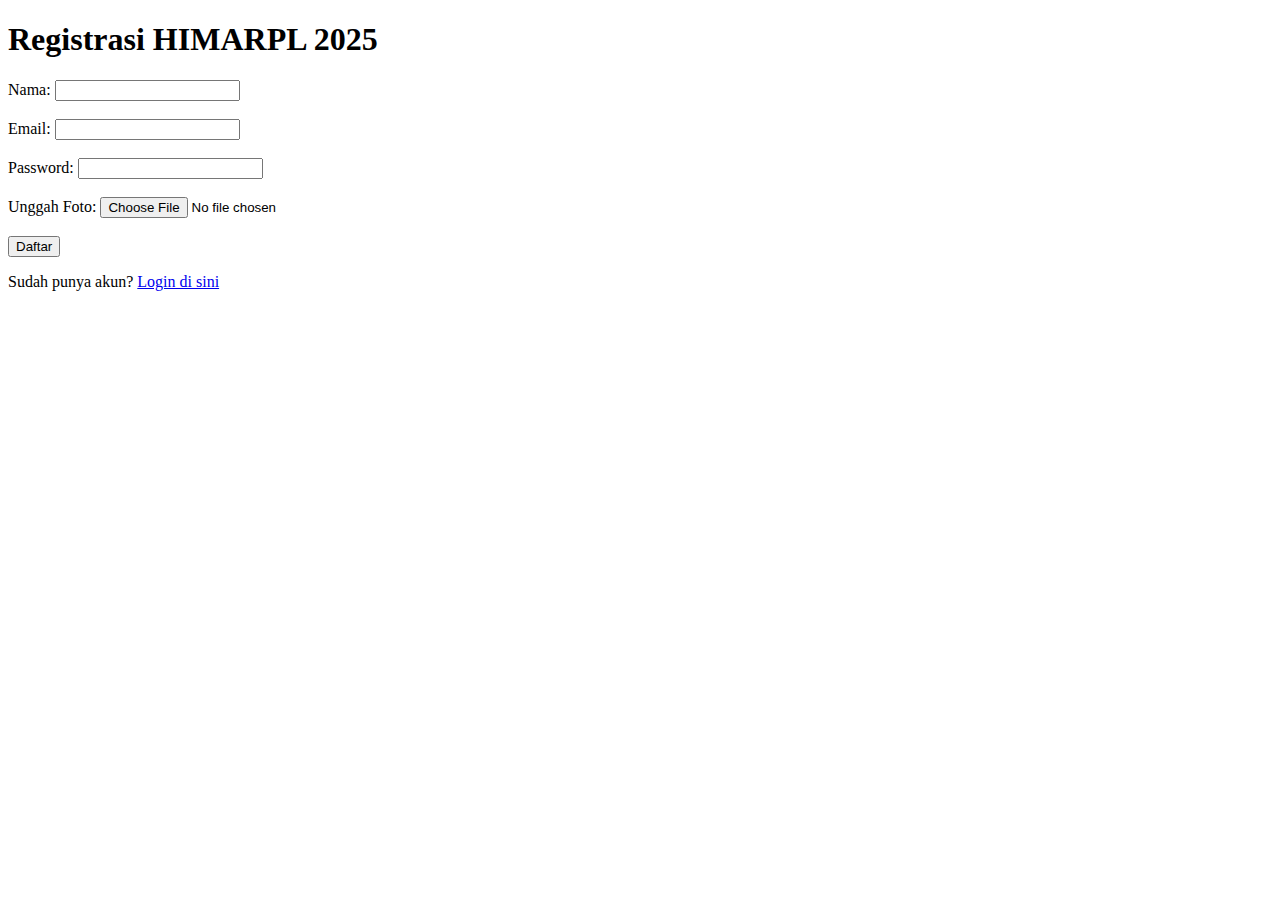
==== web_login_regis/registrasi.html @ a30556b1 "init" ====
<!DOCTYPE html>
<html lang="id">

<head>
    <meta charset="UTF-8">
    <meta name="viewport" content="width=device-width, initial-scale=1.0">
    <title>Registrasi HIMARPL 2025</title>
</head>

<body>

    <h1>Registrasi HIMARPL 2025</h1>

    <form action="register.php" method="POST" enctype="multipart/form-data">
        <label for="name">Nama:</label>
        <input type="text" id="name" name="name" required><br><br>

        <label for="email">Email:</label>
        <input type="email" id="email" name="email" required><br><br>

        <label for="password">Password:</label>
        <input type="password" id="password" name="password" required><br><br>

        <label for="photo">Unggah Foto:</label>
        <input type="file" id="photo" name="photo" accept="image/*" required><br><br>

        <button type="submit">Daftar</button>
    </form>

    <p>Sudah punya akun? <a href="login.html">Login di sini</a></p>

</body>

</html>
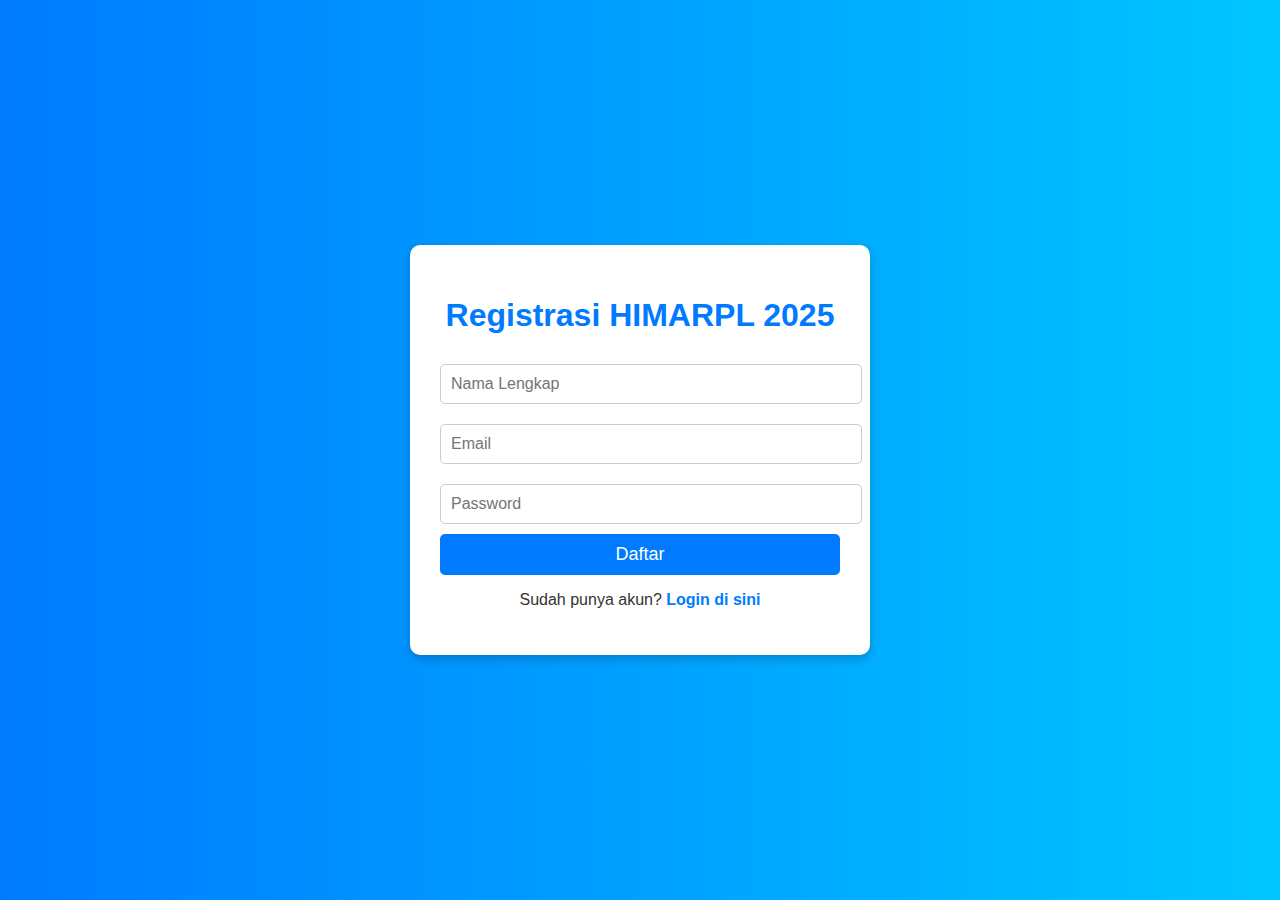
==== commit c963c9ae: "feat : css login register" ====
--- a/web_login_regis/registrasi.html
+++ b/web_login_regis/registrasi.html
@@ -5,29 +5,25 @@
     <meta charset="UTF-8">
     <meta name="viewport" content="width=device-width, initial-scale=1.0">
     <title>Registrasi HIMARPL 2025</title>
+    <link rel="stylesheet" href="style.css">
 </head>
 
 <body>
 
-    <h1>Registrasi HIMARPL 2025</h1>
+    <div class="container">
+        <h1>Registrasi HIMARPL 2025</h1>
 
-    <form action="register.php" method="POST" enctype="multipart/form-data">
-        <label for="name">Nama:</label>
-        <input type="text" id="name" name="name" required><br><br>
+        <form action="register.php" method="POST" enctype="multipart/form-data">
+            <input type="text" id="name" name="name" placeholder="Nama Lengkap" required>
+            <input type="email" id="email" name="email" placeholder="Email" required>
+            <input type="password" id="password" name="password" placeholder="Password" required>
+            <!-- <input type="file" id="photo" name="photo" accept="image/*" required> -->
 
-        <label for="email">Email:</label>
-        <input type="email" id="email" name="email" required><br><br>
+            <button type="submit">Daftar</button>
+        </form>
 
-        <label for="password">Password:</label>
-        <input type="password" id="password" name="password" required><br><br>
-
-        <label for="photo">Unggah Foto:</label>
-        <input type="file" id="photo" name="photo" accept="image/*" required><br><br>
-
-        <button type="submit">Daftar</button>
-    </form>
-
-    <p>Sudah punya akun? <a href="login.html">Login di sini</a></p>
+        <p>Sudah punya akun? <a href="login.html">Login di sini</a></p>
+    </div>
 
 </body>
 
--- a/web_login_regis/style.css
+++ b/web_login_regis/style.css
@@ -0,0 +1,79 @@
+/* style.css */
+
+/* Reset dan Style Dasar */
+body {
+    font-family: 'Arial', sans-serif;
+    background: linear-gradient(to right, #007bff, #00c6ff);
+    color: #333;
+    display: flex;
+    justify-content: center;
+    align-items: center;
+    height: 100vh;
+    margin: 0;
+}
+
+/* Kontainer utama */
+.container {
+    background: #fff;
+    padding: 30px;
+    border-radius: 10px;
+    box-shadow: 0px 4px 10px rgba(0, 0, 0, 0.2);
+    width: 100%;
+    max-width: 400px;
+    text-align: center;
+}
+
+/* Judul */
+h1 {
+    margin-bottom: 20px;
+    color: #007bff;
+}
+
+/* Input Style */
+input[type="text"],
+input[type="email"],
+input[type="password"],
+input[type="file"] {
+    width: 100%;
+    padding: 10px;
+    margin: 10px 0;
+    border: 1px solid #ccc;
+    border-radius: 5px;
+    font-size: 16px;
+}
+
+/* Tombol */
+button {
+    width: 100%;
+    background: #007bff;
+    color: white;
+    border: none;
+    padding: 10px;
+    font-size: 18px;
+    border-radius: 5px;
+    cursor: pointer;
+    transition: 0.3s;
+}
+
+button:hover {
+    background: #0056b3;
+}
+
+/* Link */
+p a {
+    color: #007bff;
+    text-decoration: none;
+    font-weight: bold;
+}
+
+p a:hover {
+    text-decoration: underline;
+}
+
+/* Responsiveness */
+@media (max-width: 500px) {
+    .container {
+        width: 90%;
+        padding: 20px;
+    }
+}